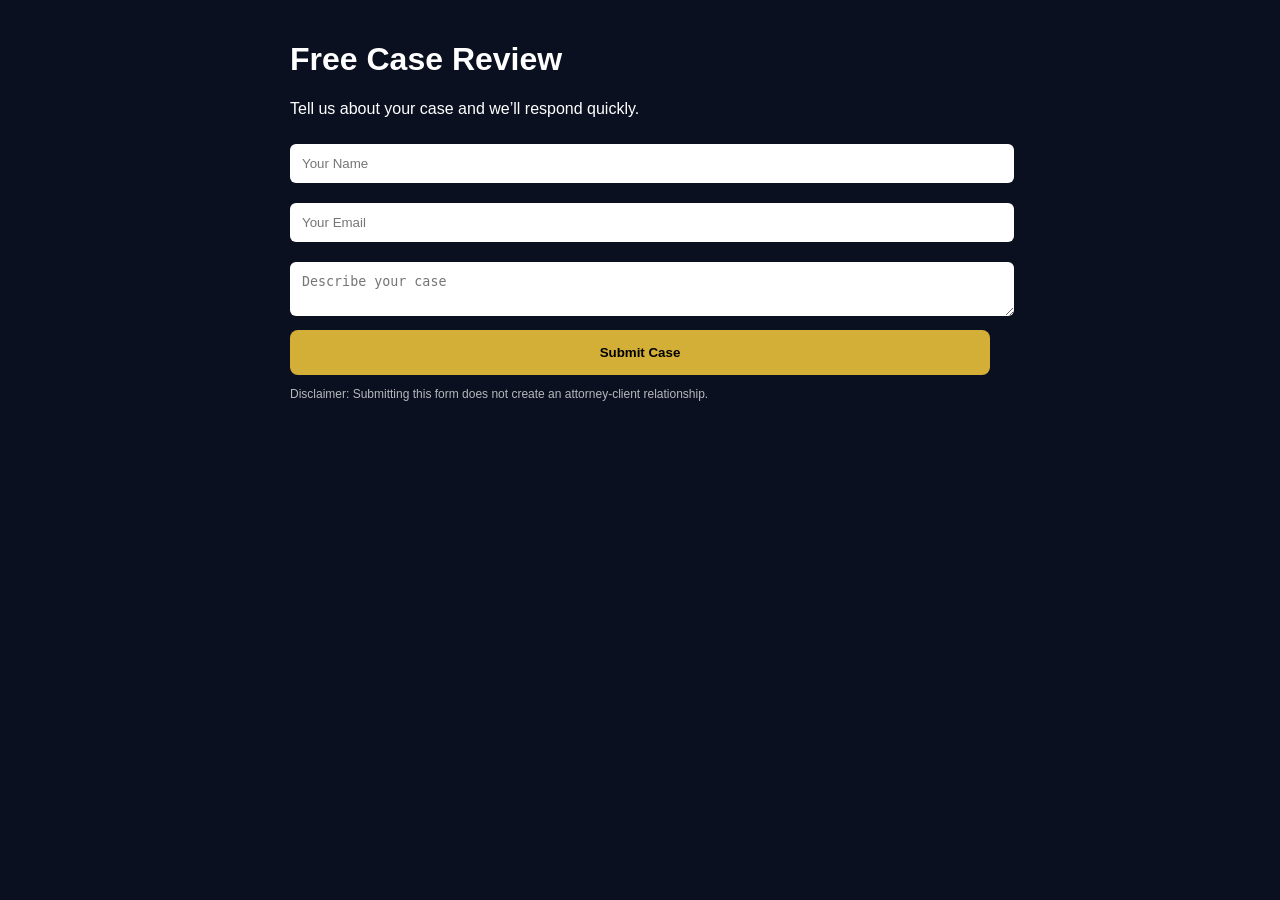
==== intake.html @ 9373e836 "Rename Intake.html to intake.html" ====
<!DOCTYPE html>
<html lang="en">
<head>
<meta charset="UTF-8">
<meta name="viewport" content="width=device-width, initial-scale=1.0">
<title>Free Case Review</title>
<style>
body{margin:0;font-family:Arial;background:#0b1020;color:#fff}
.container{max-width:700px;margin:auto;padding:20px}
input,textarea{width:100%;padding:12px;margin:10px 0;border-radius:6px;border:none}
button{padding:15px;background:#d4af37;border:none;border-radius:8px;font-weight:bold;width:100%}
</style>
</head>
<body>
<div class="container">
<h1>Free Case Review</h1>
<p>Tell us about your case and we’ll respond quickly.</p>

<form action="https://formspree.io/f/your-id" method="POST">
<input type="text" name="name" placeholder="Your Name" required>
<input type="email" name="email" placeholder="Your Email" required>
<textarea name="case" placeholder="Describe your case" required></textarea>
<button type="submit">Submit Case</button>
</form>

<p style="font-size:12px;opacity:.7">Disclaimer: Submitting this form does not create an attorney-client relationship.</p>
</div>
</body>
</html>
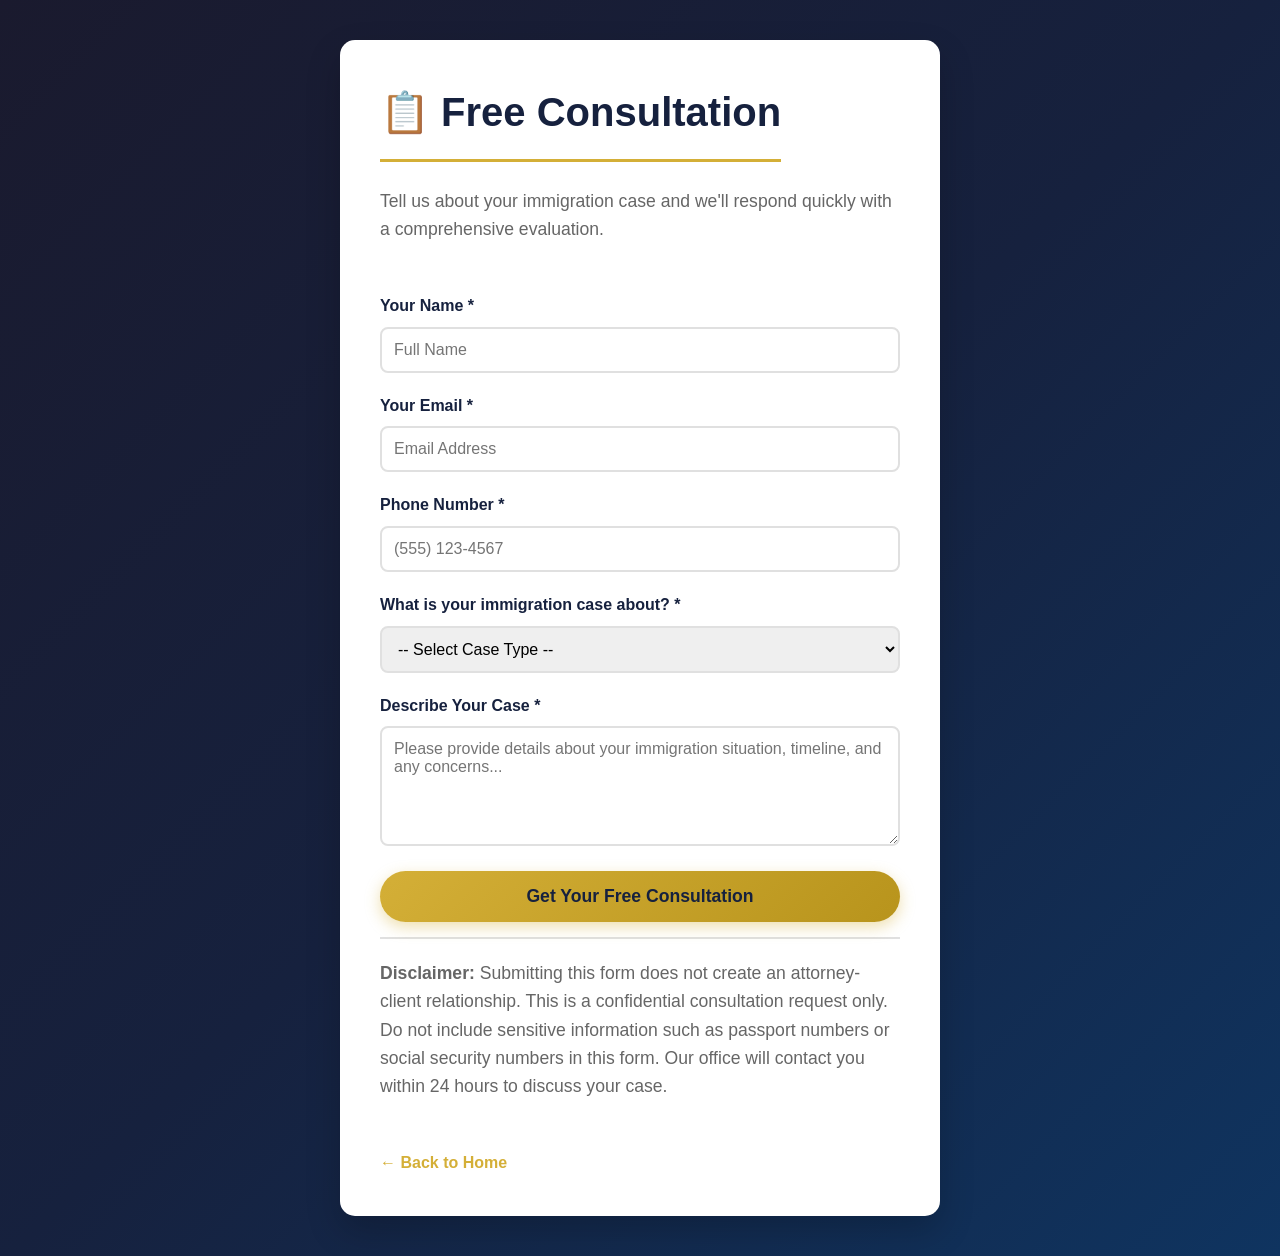
==== commit 1c61dd69: "Updated intake.html file with new content" ====
--- a/intake.html
+++ b/intake.html
@@ -1,30 +1,174 @@
-
 <!DOCTYPE html>
 <html lang="en">
 <head>
-<meta charset="UTF-8">
-<meta name="viewport" content="width=device-width, initial-scale=1.0">
-<title>Free Case Review</title>
-<style>
-body{margin:0;font-family:Arial;background:#0b1020;color:#fff}
-.container{max-width:700px;margin:auto;padding:20px}
-input,textarea{width:100%;padding:12px;margin:10px 0;border-radius:6px;border:none}
-button{padding:15px;background:#d4af37;border:none;border-radius:8px;font-weight:bold;width:100%}
-</style>
+    <meta charset="UTF-8">
+    <meta name="viewport" content="width=device-width, initial-scale=1.0">
+    <title>Free Immigration Consultation - Immigration Attorney</title>
+    <link rel="stylesheet" href="styles.css">
+    <style>
+        body {
+            background: linear-gradient(135deg, #1a1a2e 0%, #16213e 50%, #0f3460 100%);
+        }
+
+        .form-container {
+            max-width: 600px;
+            margin: 40px auto;
+            background: white;
+            padding: 40px;
+            border-radius: 15px;
+            box-shadow: 0 15px 35px rgba(0, 0, 0, 0.2);
+        }
+
+        .form-container h1 {
+            color: #16213e;
+            font-size: 2.5rem;
+            margin-bottom: 10px;
+            border-bottom: 3px solid #d4af37;
+            padding-bottom: 15px;
+            display: inline-block;
+        }
+
+        .form-container p {
+            color: #666;
+            font-size: 1.1rem;
+            margin: 15px 0 30px 0;
+        }
+
+        form {
+            display: flex;
+            flex-direction: column;
+        }
+
+        label {
+            display: block;
+            color: #16213e;
+            font-weight: 600;
+            margin-top: 20px;
+            margin-bottom: 8px;
+            font-size: 1rem;
+        }
+
+        input,
+        textarea,
+        select {
+            width: 100%;
+            padding: 12px;
+            border: 2px solid #e0e0e0;
+            border-radius: 8px;
+            font-family: 'Segoe UI', Tahoma, Geneva, Verdana, sans-serif;
+            font-size: 1rem;
+            transition: border-color 0.3s ease;
+            box-sizing: border-box;
+        }
+
+        input:focus,
+        textarea:focus,
+        select:focus {
+            outline: none;
+            border-color: #d4af37;
+            box-shadow: 0 0 5px rgba(212, 175, 55, 0.3);
+        }
+
+        textarea {
+            min-height: 120px;
+            resize: vertical;
+        }
+
+        button {
+            padding: 15px;
+            background: linear-gradient(135deg, #d4af37 0%, #b8941c 100%);
+            color: #16213e;
+            border: none;
+            border-radius: 50px;
+            font-weight: bold;
+            font-size: 1.1rem;
+            width: 100%;
+            margin-top: 25px;
+            cursor: pointer;
+            transition: all 0.3s ease;
+            box-shadow: 0 5px 15px rgba(212, 175, 55, 0.4);
+        }
+
+        button:hover {
+            transform: translateY(-3px);
+            box-shadow: 0 8px 25px rgba(212, 175, 55, 0.6);
+            background: linear-gradient(135deg, #e8c547 0%, #d4af37 100%);
+        }
+
+        .disclaimer {
+            font-size: 0.85rem;
+            color: #999;
+            margin-top: 25px;
+            padding-top: 20px;
+            border-top: 2px solid #e0e0e0;
+            line-height: 1.6;
+        }
+
+        .back-link {
+            display: inline-block;
+            margin-top: 20px;
+            color: #d4af37;
+            text-decoration: none;
+            font-weight: 600;
+            transition: all 0.3s ease;
+        }
+
+        .back-link:hover {
+            color: #16213e;
+        }
+
+        @media (max-width: 768px) {
+            .form-container {
+                margin: 20px;
+                padding: 25px;
+            }
+
+            .form-container h1 {
+                font-size: 2rem;
+            }
+        }
+    </style>
 </head>
 <body>
-<div class="container">
-<h1>Free Case Review</h1>
-<p>Tell us about your case and we’ll respond quickly.</p>
+    <div class="form-container">
+        <h1>📋 Free Consultation</h1>
+        <p>Tell us about your immigration case and we'll respond quickly with a comprehensive evaluation.</p>
 
-<form action="https://formspree.io/f/your-id" method="POST">
-<input type="text" name="name" placeholder="Your Name" required>
-<input type="email" name="email" placeholder="Your Email" required>
-<textarea name="case" placeholder="Describe your case" required></textarea>
-<button type="submit">Submit Case</button>
-</form>
+        <form action="https://formspree.io/f/meevoldo" method="POST">
+            <label for="name">Your Name *</label>
+            <input type="text" id="name" name="name" placeholder="Full Name" required>
 
-<p style="font-size:12px;opacity:.7">Disclaimer: Submitting this form does not create an attorney-client relationship.</p>
-</div>
+            <label for="email">Your Email *</label>
+            <input type="email" id="email" name="email" placeholder="Email Address" required>
+
+            <label for="phone">Phone Number *</label>
+            <input type="tel" id="phone" name="phone" placeholder="(555) 123-4567" required>
+
+            <label for="case-type">What is your immigration case about? *</label>
+            <select id="case-type" name="case-type" required>
+                <option value="">-- Select Case Type --</option>
+                <option value="green-card">Green Card Application</option>
+                <option value="spousal-sponsorship">Spousal Sponsorship (K-1 Visa)</option>
+                <option value="expedited-processing">Expedited Processing</option>
+                <option value="deportation-defense">Deportation Defense</option>
+                <option value="daca">DACA Application</option>
+                <option value="tps">Temporary Protected Status (TPS)</option>
+                <option value="naturalization">Naturalization/Citizenship</option>
+                <option value="family-reunification">Family Reunification</option>
+                <option value="other">Other</option>
+            </select>
+
+            <label for="case">Describe Your Case *</label>
+            <textarea id="case" name="case" placeholder="Please provide details about your immigration situation, timeline, and any concerns..." required></textarea>
+
+            <button type="submit">Get Your Free Consultation</button>
+        </form>
+
+        <p class="disclaimer">
+            <strong>Disclaimer:</strong> Submitting this form does not create an attorney-client relationship. This is a confidential consultation request only. Do not include sensitive information such as passport numbers or social security numbers in this form. Our office will contact you within 24 hours to discuss your case.
+        </p>
+
+        <a href="index.html" class="back-link">← Back to Home</a>
+    </div>
 </body>
-</html>
+</html>
--- a/styles.css
+++ b/styles.css
@@ -0,0 +1,236 @@
+* {
+    margin: 0;
+    padding: 0;
+    box-sizing: border-box;
+}
+
+body {
+    font-family: 'Segoe UI', Tahoma, Geneva, Verdana, sans-serif;
+    line-height: 1.6;
+    color: #333;
+    background: linear-gradient(135deg, #1a1a2e 0%, #16213e 50%, #0f3460 100%);
+    background-attachment: fixed;
+    min-height: 100vh;
+}
+
+/* Header with Hero Section */
+header {
+    background: linear-gradient(135deg, rgba(212, 175, 55, 0.95) 0%, rgba(25, 45, 85, 0.95) 100%),
+                url('data:image/svg+xml,<svg xmlns="http://www.w3.org/2000/svg" viewBox="0 0 1200 600"><defs><pattern id="grid" width="40" height="40" patternUnits="userSpaceOnUse"><path d="M 40 0 L 0 0 0 40" fill="none" stroke="rgba(255,255,255,0.1)" stroke-width="1"/></pattern></defs><rect width="1200" height="600" fill="url(%23grid)"/></svg>');
+    background-size: cover;
+    background-position: center;
+    color: white;
+    padding: 80px 40px;
+    text-align: center;
+    box-shadow: 0 10px 30px rgba(0, 0, 0, 0.5);
+    position: relative;
+    overflow: hidden;
+}
+
+header::before {
+    content: '';
+    position: absolute;
+    top: 0;
+    left: 0;
+    right: 0;
+    bottom: 0;
+    background: url('data:image/svg+xml,<svg xmlns="http://www.w3.org/2000/svg" viewBox="0 0 100 100"><circle cx="20" cy="20" r="15" fill="rgba(255,255,255,0.05)"/><circle cx="80" cy="80" r="25" fill="rgba(255,255,255,0.03)"/><path d="M10,50 Q50,20 90,50" stroke="rgba(255,255,255,0.05)" stroke-width="2" fill="none"/></svg>');
+    pointer-events: none;
+}
+
+header h1 {
+    font-size: 3.5rem;
+    margin-bottom: 10px;
+    text-shadow: 2px 2px 4px rgba(0, 0, 0, 0.3);
+    letter-spacing: 1px;
+    position: relative;
+    z-index: 1;
+}
+
+header p {
+    font-size: 1.4rem;
+    opacity: 0.95;
+    position: relative;
+    z-index: 1;
+    font-weight: 300;
+}
+
+/* Main Container */
+.container {
+    max-width: 1000px;
+    margin: 0 auto;
+    padding: 40px;
+}
+
+/* Sections */
+section {
+    background: white;
+    border-radius: 15px;
+    padding: 40px;
+    margin: 30px 0;
+    box-shadow: 0 15px 35px rgba(0, 0, 0, 0.2);
+    border-left: 5px solid #d4af37;
+    transition: transform 0.3s ease, box-shadow 0.3s ease;
+}
+
+section:hover {
+    transform: translateY(-5px);
+    box-shadow: 0 20px 45px rgba(0, 0, 0, 0.3);
+}
+
+section h2 {
+    color: #16213e;
+    font-size: 2.2rem;
+    margin-bottom: 20px;
+    padding-bottom: 15px;
+    border-bottom: 3px solid #d4af37;
+    display: inline-block;
+}
+
+section p {
+    color: #555;
+    font-size: 1.1rem;
+    margin-bottom: 15px;
+    line-height: 1.8;
+}
+
+/* About Section with Icon */
+#about {
+    border-left-color: #d4af37;
+}
+
+#about::before {
+    content: '⚖️';
+    display: block;
+    font-size: 3rem;
+    margin-bottom: 20px;
+}
+
+/* Why Choose Us Section */
+#why-choose-us {
+    border-left-color: #16213e;
+}
+
+#why-choose-us::before {
+    content: '★';
+    display: block;
+    font-size: 3rem;
+    color: #d4af37;
+    margin-bottom: 20px;
+}
+
+/* Track Record Section */
+#track-record {
+    border-left-color: #0f3460;
+}
+
+#track-record::before {
+    content: '🏆';
+    display: block;
+    font-size: 3rem;
+    margin-bottom: 20px;
+}
+
+/* Services Section */
+#services {
+    border-left-color: #d4af37;
+}
+
+#services::before {
+    content: '📋';
+    display: block;
+    font-size: 3rem;
+    margin-bottom: 20px;
+}
+
+/* Stats/Highlights Box */
+.stats {
+    display: grid;
+    grid-template-columns: repeat(auto-fit, minmax(200px, 1fr));
+    gap: 20px;
+    margin: 30px 0;
+}
+
+.stat-box {
+    background: linear-gradient(135deg, #d4af37 0%, #b8941c 100%);
+    color: white;
+    padding: 25px;
+    border-radius: 10px;
+    text-align: center;
+    box-shadow: 0 10px 20px rgba(212, 175, 55, 0.3);
+}
+
+.stat-box h3 {
+    font-size: 2.5rem;
+    margin-bottom: 10px;
+}
+
+.stat-box p {
+    color: rgba(255, 255, 255, 0.95);
+    margin: 0;
+}
+
+/* Buttons */
+.btn {
+    display: inline-block;
+    padding: 15px 40px;
+    background: linear-gradient(135deg, #d4af37 0%, #b8941c 100%);
+    color: #16213e;
+    text-decoration: none;
+    border-radius: 50px;
+    font-weight: bold;
+    font-size: 1.1rem;
+    transition: all 0.3s ease;
+    border: none;
+    cursor: pointer;
+    box-shadow: 0 5px 15px rgba(212, 175, 55, 0.4);
+    margin-top: 20px;
+}
+
+.btn:hover {
+    transform: translateY(-3px);
+    box-shadow: 0 8px 25px rgba(212, 175, 55, 0.6);
+    background: linear-gradient(135deg, #e8c547 0%, #d4af37 100%);
+}
+
+/* Footer */
+footer {
+    background: #16213e;
+    color: #d4af37;
+    text-align: center;
+    padding: 30px;
+    margin-top: 50px;
+    border-top: 3px solid #d4af37;
+}
+
+footer p {
+    margin: 0;
+    font-size: 0.95rem;
+}
+
+/* Responsive Design */
+@media (max-width: 768px) {
+    header h1 {
+        font-size: 2.2rem;
+    }
+
+    header p {
+        font-size: 1.1rem;
+    }
+
+    section {
+        padding: 25px;
+    }
+
+    section h2 {
+        font-size: 1.7rem;
+    }
+
+    .container {
+        padding: 20px;
+    }
+
+    .stats {
+        grid-template-columns: 1fr;
+    }
+}
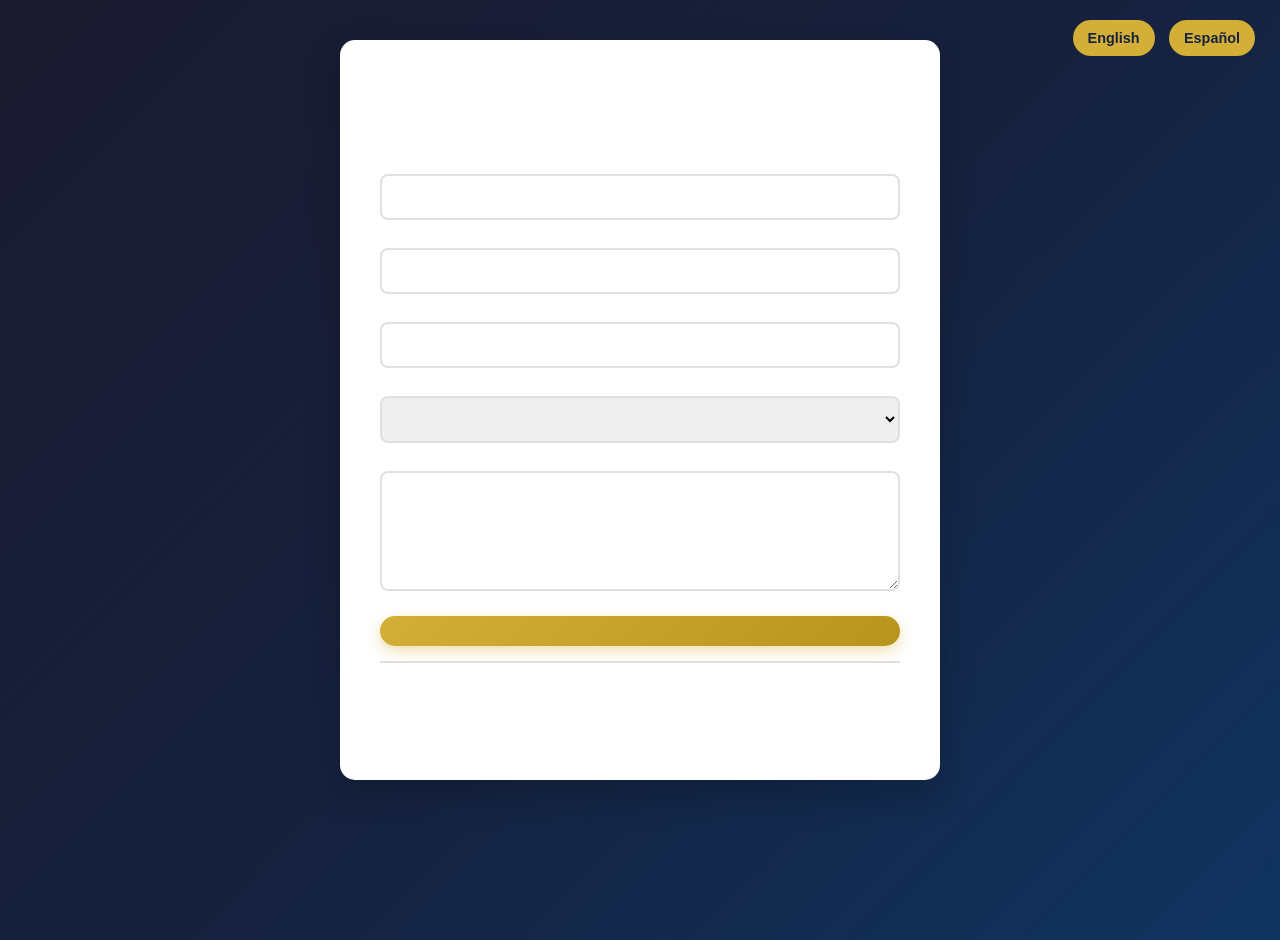
==== commit 1c60e4da: "Implement language toggle for English and Spanish Added language toggle feature with English and Spa" ====
--- a/intake.html
+++ b/intake.html
@@ -8,6 +8,35 @@
     <style>
         body {
             background: linear-gradient(135deg, #1a1a2e 0%, #16213e 50%, #0f3460 100%);
+        }
+
+        .language-toggle {
+            position: fixed;
+            top: 20px;
+            right: 20px;
+            z-index: 1000;
+        }
+
+        .language-toggle button {
+            padding: 10px 15px;
+            margin: 0 5px;
+            background: #d4af37;
+            color: #16213e;
+            border: none;
+            border-radius: 25px;
+            font-weight: bold;
+            cursor: pointer;
+            transition: all 0.3s ease;
+            font-size: 0.9rem;
+        }
+
+        .language-toggle button.active {
+            background: #e8c547;
+            transform: scale(1.05);
+        }
+
+        .language-toggle button:hover {
+            box-shadow: 0 5px 15px rgba(212, 175, 55, 0.4);
         }
 
         .form-container {
@@ -74,7 +103,7 @@
             resize: vertical;
         }
 
-        button {
+        button[type="submit"] {
             padding: 15px;
             background: linear-gradient(135deg, #d4af37 0%, #b8941c 100%);
             color: #16213e;
@@ -89,7 +118,7 @@
             box-shadow: 0 5px 15px rgba(212, 175, 55, 0.4);
         }
 
-        button:hover {
+        button[type="submit"]:hover {
             transform: translateY(-3px);
             box-shadow: 0 8px 25px rgba(212, 175, 55, 0.6);
             background: linear-gradient(135deg, #e8c547 0%, #d4af37 100%);
@@ -126,49 +155,125 @@
             .form-container h1 {
                 font-size: 2rem;
             }
+
+            .language-toggle {
+                top: 10px;
+                right: 10px;
+            }
+
+            .language-toggle button {
+                padding: 8px 12px;
+                font-size: 0.8rem;
+            }
         }
     </style>
 </head>
 <body>
+    <div class="language-toggle">
+        <button class="active" onclick="setLanguage('en')">English</button>
+        <button onclick="setLanguage('es')">Español</button>
+    </div>
+
     <div class="form-container">
-        <h1>📋 Free Consultation</h1>
-        <p>Tell us about your immigration case and we'll respond quickly with a comprehensive evaluation.</p>
+        <h1><span data-en="📋 Free Consultation" data-es="📋 Consulta Gratuita"></span></h1>
+        <p><span data-en="Tell us about your immigration case and we'll respond quickly with a comprehensive evaluation." data-es="Cuéntanos sobre tu caso de inmigración y te responderemos rápidamente con una evaluación integral."></span></p>
 
         <form action="https://formspree.io/f/meevoldo" method="POST">
-            <label for="name">Your Name *</label>
-            <input type="text" id="name" name="name" placeholder="Full Name" required>
-
-            <label for="email">Your Email *</label>
-            <input type="email" id="email" name="email" placeholder="Email Address" required>
-
-            <label for="phone">Phone Number *</label>
-            <input type="tel" id="phone" name="phone" placeholder="(555) 123-4567" required>
-
-            <label for="case-type">What is your immigration case about? *</label>
+            <label for="name"><span data-en="Your Name *" data-es="Tu Nombre *"></span></label>
+            <input type="text" id="name" name="name" placeholder="" required data-en-placeholder="Full Name" data-es-placeholder="Nombre Completo">
+
+            <label for="email"><span data-en="Your Email *" data-es="Tu Correo Electrónico *"></span></label>
+            <input type="email" id="email" name="email" placeholder="" required data-en-placeholder="Email Address" data-es-placeholder="Dirección de Correo Electrónico">
+
+            <label for="phone"><span data-en="Phone Number *" data-es="Número de Teléfono *"></span></label>
+            <input type="tel" id="phone" name="phone" placeholder="" required data-en-placeholder="(555) 123-4567" data-es-placeholder="(555) 123-4567">
+
+            <label for="case-type"><span data-en="What is your immigration case about? *" data-es="¿Sobre qué trata tu caso de inmigración? *"></span></label>
             <select id="case-type" name="case-type" required>
-                <option value="">-- Select Case Type --</option>
-                <option value="green-card">Green Card Application</option>
-                <option value="spousal-sponsorship">Spousal Sponsorship (K-1 Visa)</option>
-                <option value="expedited-processing">Expedited Processing</option>
-                <option value="deportation-defense">Deportation Defense</option>
-                <option value="daca">DACA Application</option>
-                <option value="tps">Temporary Protected Status (TPS)</option>
-                <option value="naturalization">Naturalization/Citizenship</option>
-                <option value="family-reunification">Family Reunification</option>
-                <option value="other">Other</option>
+                <option value="" data-en="-- Select Case Type --" data-es="-- Selecciona Tipo de Caso --"></option>
+                <option value="green-card" data-en="Green Card Application" data-es="Solicitud de Tarjeta Verde"></option>
+                <option value="spousal-sponsorship" data-en="Spousal Sponsorship (K-1 Visa)" data-es="Patrocinio Conyugal (Visa K-1)"></option>
+                <option value="expedited-processing" data-en="Expedited Processing" data-es="Procesamiento Acelerado"></option>
+                <option value="deportation-defense" data-en="Deportation Defense" data-es="Defensa Contra Deportación"></option>
+                <option value="daca" data-en="DACA Application" data-es="Solicitud de DACA"></option>
+                <option value="tps" data-en="Temporary Protected Status (TPS)" data-es="Estado de Protección Temporal (TPS)"></option>
+                <option value="naturalization" data-en="Naturalization/Citizenship" data-es="Naturalización/Ciudadanía"></option>
+                <option value="family-reunification" data-en="Family Reunification" data-es="Reunificación Familiar"></option>
+                <option value="other" data-en="Other" data-es="Otro"></option>
             </select>
 
-            <label for="case">Describe Your Case *</label>
-            <textarea id="case" name="case" placeholder="Please provide details about your immigration situation, timeline, and any concerns..." required></textarea>
-
-            <button type="submit">Get Your Free Consultation</button>
+            <label for="case"><span data-en="Describe Your Case *" data-es="Describe Tu Caso *"></span></label>
+            <textarea id="case" name="case" placeholder="" required data-en-placeholder="Please provide details about your immigration situation, timeline, and any concerns..." data-es-placeholder="Por favor, proporciona detalles sobre tu situación de inmigración, cronología y cualquier preocupación..."></textarea>
+
+            <button type="submit"><span data-en="Get Your Free Consultation" data-es="Obtén Tu Consulta Gratuita"></span></button>
         </form>
 
         <p class="disclaimer">
-            <strong>Disclaimer:</strong> Submitting this form does not create an attorney-client relationship. This is a confidential consultation request only. Do not include sensitive information such as passport numbers or social security numbers in this form. Our office will contact you within 24 hours to discuss your case.
+            <strong><span data-en="Disclaimer:" data-es="Descargo de Responsabilidad:"></span></strong> <span data-en="Submitting this form does not create an attorney-client relationship. This is a confidential consultation request only. Do not include sensitive information such as Social Security numbers, financial accounts, or passwords." data-es="Enviar este formulario no crea una relación abogado-cliente. Esta es solo una solicitud de consulta confidencial. No incluyas información sensible como números de Seguro Social, cuentas financieras o contraseñas."></span>
         </p>
 
-        <a href="index.html" class="back-link">← Back to Home</a>
+        <a href="index.html" class="back-link"><span data-en="← Back to Home" data-es="← Volver al Inicio"></span></a>
     </div>
+
+    <script>
+        const translations = {
+            en: {
+                title: "Free Consultation",
+                description: "Tell us about your immigration case and we'll respond quickly with a comprehensive evaluation.",
+                nameLabel: "Your Name *",
+                emailLabel: "Your Email *",
+                phoneLabel: "Phone Number *",
+                caseTypeLabel: "What is your immigration case about? *",
+                caseDescLabel: "Describe Your Case *",
+                submitBtn: "Get Your Free Consultation",
+                backLink: "← Back to Home",
+                disclaimer: "Disclaimer:",
+                disclaimerText: "Submitting this form does not create an attorney-client relationship. This is a confidential consultation request only. Do not include sensitive information such as Social Security numbers, financial accounts, or passwords."
+            },
+            es: {
+                title: "Consulta Gratuita",
+                description: "Cuéntanos sobre tu caso de inmigración y te responderemos rápidamente con una evaluación integral.",
+                nameLabel: "Tu Nombre *",
+                emailLabel: "Tu Correo Electrónico *",
+                phoneLabel: "Número de Teléfono *",
+                caseTypeLabel: "¿Sobre qué trata tu caso de inmigración? *",
+                caseDescLabel: "Describe Tu Caso *",
+                submitBtn: "Obtén Tu Consulta Gratuita",
+                backLink: "← Volver al Inicio",
+                disclaimer: "Descargo de Responsabilidad:",
+                disclaimerText: "Enviar este formulario no crea una relación abogado-cliente. Esta es solo una solicitud de consulta confidencial. No incluyas información sensible como números de Seguro Social, cuentas financieras o contraseñas."
+            }
+        };
+
+        function setLanguage(lang) {
+            // Update active button
+            document.querySelectorAll('.language-toggle button').forEach(btn => {
+                btn.classList.remove('active');
+            });
+            event.target.classList.add('active');
+
+            // Update all elements with data attributes
+            document.querySelectorAll('[data-en][data-es]').forEach(el => {
+                el.textContent = el.getAttribute(`data-${lang}`);
+            });
+
+            // Update placeholders
+            document.querySelectorAll(`[data-${lang}-placeholder]`).forEach(el => {
+                el.placeholder = el.getAttribute(`data-${lang}-placeholder`);
+            });
+
+            // Store language preference
+            localStorage.setItem('language', lang);
+        }
+
+        // Load saved language preference on page load
+        window.addEventListener('DOMContentLoaded', () => {
+            const savedLang = localStorage.getItem('language') || 'en';
+            document.querySelectorAll('.language-toggle button').forEach((btn, index) => {
+                btn.classList.toggle('active', (savedLang === 'en' && index === 0) || (savedLang === 'es' && index === 1));
+            });
+            setLanguage(savedLang);
+        });
+    </script>
 </body>
-</html>+</html>
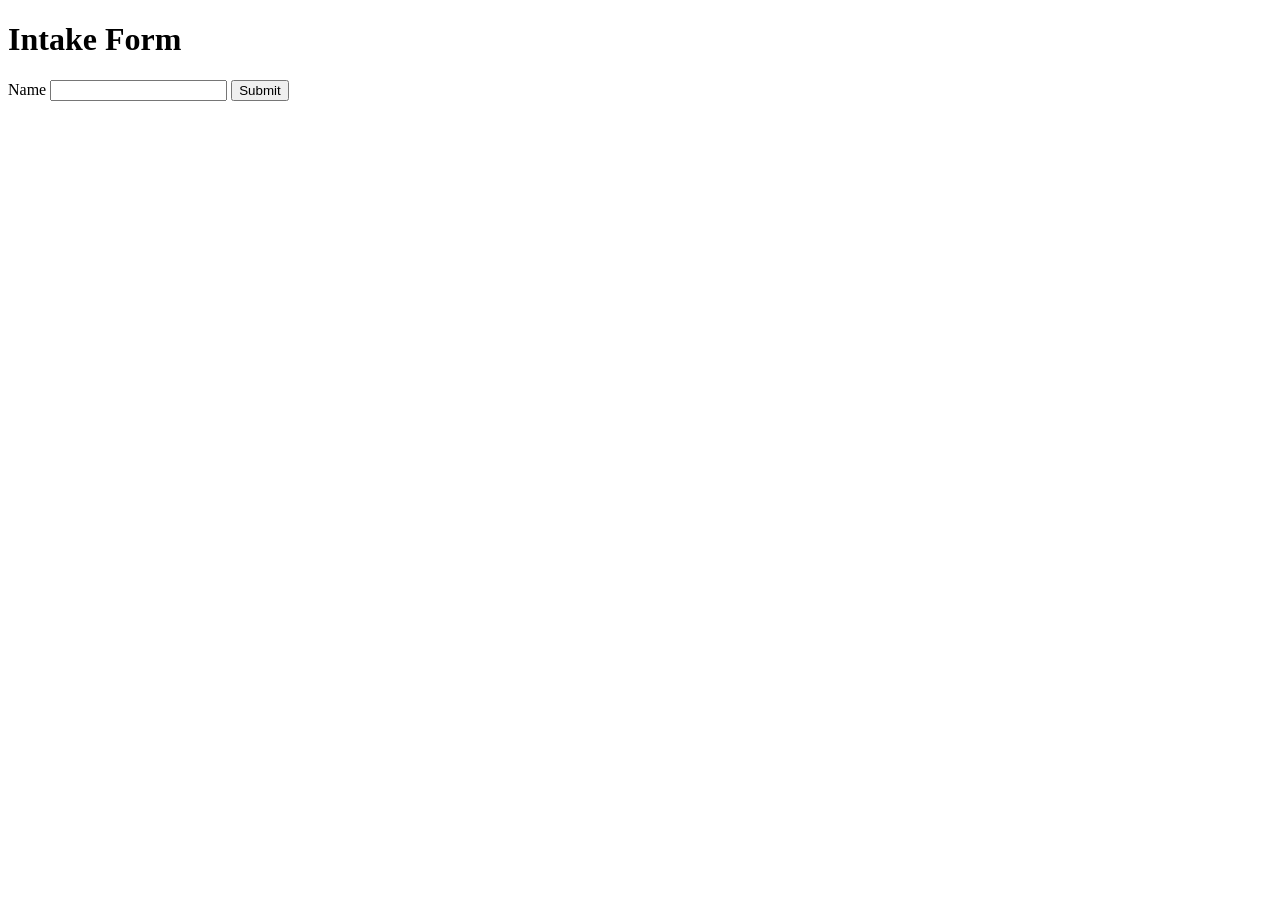
==== commit 5c9b35db: "Refactor intake form for improved language support" ====
--- a/intake.html
+++ b/intake.html
@@ -3,277 +3,33 @@
 <head>
     <meta charset="UTF-8">
     <meta name="viewport" content="width=device-width, initial-scale=1.0">
-    <title>Free Immigration Consultation - Immigration Attorney</title>
-    <link rel="stylesheet" href="styles.css">
-    <style>
-        body {
-            background: linear-gradient(135deg, #1a1a2e 0%, #16213e 50%, #0f3460 100%);
+    <title>Intake Form</title>
+    <script>
+        // Function to load preferred language from localStorage
+        function loadLanguage() {
+            const language = localStorage.getItem('preferredLanguage');
+            if (language === 'es') {
+                document.getElementById('formTitle').textContent = 'Formulario de Ingreso';
+                document.getElementById('nameLabel').textContent = 'Nombre';
+                document.getElementById('submitBtn').textContent = 'Enviar';
+                // Add more translations as needed
+            } else {
+                document.getElementById('formTitle').textContent = 'Intake Form';
+                document.getElementById('nameLabel').textContent = 'Name';
+                document.getElementById('submitBtn').textContent = 'Submit';
+                // Add more translations as needed
+            }
         }
 
-        .language-toggle {
-            position: fixed;
-            top: 20px;
-            right: 20px;
-            z-index: 1000;
-        }
-
-        .language-toggle button {
-            padding: 10px 15px;
-            margin: 0 5px;
-            background: #d4af37;
-            color: #16213e;
-            border: none;
-            border-radius: 25px;
-            font-weight: bold;
-            cursor: pointer;
-            transition: all 0.3s ease;
-            font-size: 0.9rem;
-        }
-
-        .language-toggle button.active {
-            background: #e8c547;
-            transform: scale(1.05);
-        }
-
-        .language-toggle button:hover {
-            box-shadow: 0 5px 15px rgba(212, 175, 55, 0.4);
-        }
-
-        .form-container {
-            max-width: 600px;
-            margin: 40px auto;
-            background: white;
-            padding: 40px;
-            border-radius: 15px;
-            box-shadow: 0 15px 35px rgba(0, 0, 0, 0.2);
-        }
-
-        .form-container h1 {
-            color: #16213e;
-            font-size: 2.5rem;
-            margin-bottom: 10px;
-            border-bottom: 3px solid #d4af37;
-            padding-bottom: 15px;
-            display: inline-block;
-        }
-
-        .form-container p {
-            color: #666;
-            font-size: 1.1rem;
-            margin: 15px 0 30px 0;
-        }
-
-        form {
-            display: flex;
-            flex-direction: column;
-        }
-
-        label {
-            display: block;
-            color: #16213e;
-            font-weight: 600;
-            margin-top: 20px;
-            margin-bottom: 8px;
-            font-size: 1rem;
-        }
-
-        input,
-        textarea,
-        select {
-            width: 100%;
-            padding: 12px;
-            border: 2px solid #e0e0e0;
-            border-radius: 8px;
-            font-family: 'Segoe UI', Tahoma, Geneva, Verdana, sans-serif;
-            font-size: 1rem;
-            transition: border-color 0.3s ease;
-            box-sizing: border-box;
-        }
-
-        input:focus,
-        textarea:focus,
-        select:focus {
-            outline: none;
-            border-color: #d4af37;
-            box-shadow: 0 0 5px rgba(212, 175, 55, 0.3);
-        }
-
-        textarea {
-            min-height: 120px;
-            resize: vertical;
-        }
-
-        button[type="submit"] {
-            padding: 15px;
-            background: linear-gradient(135deg, #d4af37 0%, #b8941c 100%);
-            color: #16213e;
-            border: none;
-            border-radius: 50px;
-            font-weight: bold;
-            font-size: 1.1rem;
-            width: 100%;
-            margin-top: 25px;
-            cursor: pointer;
-            transition: all 0.3s ease;
-            box-shadow: 0 5px 15px rgba(212, 175, 55, 0.4);
-        }
-
-        button[type="submit"]:hover {
-            transform: translateY(-3px);
-            box-shadow: 0 8px 25px rgba(212, 175, 55, 0.6);
-            background: linear-gradient(135deg, #e8c547 0%, #d4af37 100%);
-        }
-
-        .disclaimer {
-            font-size: 0.85rem;
-            color: #999;
-            margin-top: 25px;
-            padding-top: 20px;
-            border-top: 2px solid #e0e0e0;
-            line-height: 1.6;
-        }
-
-        .back-link {
-            display: inline-block;
-            margin-top: 20px;
-            color: #d4af37;
-            text-decoration: none;
-            font-weight: 600;
-            transition: all 0.3s ease;
-        }
-
-        .back-link:hover {
-            color: #16213e;
-        }
-
-        @media (max-width: 768px) {
-            .form-container {
-                margin: 20px;
-                padding: 25px;
-            }
-
-            .form-container h1 {
-                font-size: 2rem;
-            }
-
-            .language-toggle {
-                top: 10px;
-                right: 10px;
-            }
-
-            .language-toggle button {
-                padding: 8px 12px;
-                font-size: 0.8rem;
-            }
-        }
-    </style>
+        window.onload = loadLanguage;
+    </script>
 </head>
 <body>
-    <div class="language-toggle">
-        <button class="active" onclick="setLanguage('en')">English</button>
-        <button onclick="setLanguage('es')">Español</button>
-    </div>
-
-    <div class="form-container">
-        <h1><span data-en="📋 Free Consultation" data-es="📋 Consulta Gratuita"></span></h1>
-        <p><span data-en="Tell us about your immigration case and we'll respond quickly with a comprehensive evaluation." data-es="Cuéntanos sobre tu caso de inmigración y te responderemos rápidamente con una evaluación integral."></span></p>
-
-        <form action="https://formspree.io/f/meevoldo" method="POST">
-            <label for="name"><span data-en="Your Name *" data-es="Tu Nombre *"></span></label>
-            <input type="text" id="name" name="name" placeholder="" required data-en-placeholder="Full Name" data-es-placeholder="Nombre Completo">
-
-            <label for="email"><span data-en="Your Email *" data-es="Tu Correo Electrónico *"></span></label>
-            <input type="email" id="email" name="email" placeholder="" required data-en-placeholder="Email Address" data-es-placeholder="Dirección de Correo Electrónico">
-
-            <label for="phone"><span data-en="Phone Number *" data-es="Número de Teléfono *"></span></label>
-            <input type="tel" id="phone" name="phone" placeholder="" required data-en-placeholder="(555) 123-4567" data-es-placeholder="(555) 123-4567">
-
-            <label for="case-type"><span data-en="What is your immigration case about? *" data-es="¿Sobre qué trata tu caso de inmigración? *"></span></label>
-            <select id="case-type" name="case-type" required>
-                <option value="" data-en="-- Select Case Type --" data-es="-- Selecciona Tipo de Caso --"></option>
-                <option value="green-card" data-en="Green Card Application" data-es="Solicitud de Tarjeta Verde"></option>
-                <option value="spousal-sponsorship" data-en="Spousal Sponsorship (K-1 Visa)" data-es="Patrocinio Conyugal (Visa K-1)"></option>
-                <option value="expedited-processing" data-en="Expedited Processing" data-es="Procesamiento Acelerado"></option>
-                <option value="deportation-defense" data-en="Deportation Defense" data-es="Defensa Contra Deportación"></option>
-                <option value="daca" data-en="DACA Application" data-es="Solicitud de DACA"></option>
-                <option value="tps" data-en="Temporary Protected Status (TPS)" data-es="Estado de Protección Temporal (TPS)"></option>
-                <option value="naturalization" data-en="Naturalization/Citizenship" data-es="Naturalización/Ciudadanía"></option>
-                <option value="family-reunification" data-en="Family Reunification" data-es="Reunificación Familiar"></option>
-                <option value="other" data-en="Other" data-es="Otro"></option>
-            </select>
-
-            <label for="case"><span data-en="Describe Your Case *" data-es="Describe Tu Caso *"></span></label>
-            <textarea id="case" name="case" placeholder="" required data-en-placeholder="Please provide details about your immigration situation, timeline, and any concerns..." data-es-placeholder="Por favor, proporciona detalles sobre tu situación de inmigración, cronología y cualquier preocupación..."></textarea>
-
-            <button type="submit"><span data-en="Get Your Free Consultation" data-es="Obtén Tu Consulta Gratuita"></span></button>
-        </form>
-
-        <p class="disclaimer">
-            <strong><span data-en="Disclaimer:" data-es="Descargo de Responsabilidad:"></span></strong> <span data-en="Submitting this form does not create an attorney-client relationship. This is a confidential consultation request only. Do not include sensitive information such as Social Security numbers, financial accounts, or passwords." data-es="Enviar este formulario no crea una relación abogado-cliente. Esta es solo una solicitud de consulta confidencial. No incluyas información sensible como números de Seguro Social, cuentas financieras o contraseñas."></span>
-        </p>
-
-        <a href="index.html" class="back-link"><span data-en="← Back to Home" data-es="← Volver al Inicio"></span></a>
-    </div>
-
-    <script>
-        const translations = {
-            en: {
-                title: "Free Consultation",
-                description: "Tell us about your immigration case and we'll respond quickly with a comprehensive evaluation.",
-                nameLabel: "Your Name *",
-                emailLabel: "Your Email *",
-                phoneLabel: "Phone Number *",
-                caseTypeLabel: "What is your immigration case about? *",
-                caseDescLabel: "Describe Your Case *",
-                submitBtn: "Get Your Free Consultation",
-                backLink: "← Back to Home",
-                disclaimer: "Disclaimer:",
-                disclaimerText: "Submitting this form does not create an attorney-client relationship. This is a confidential consultation request only. Do not include sensitive information such as Social Security numbers, financial accounts, or passwords."
-            },
-            es: {
-                title: "Consulta Gratuita",
-                description: "Cuéntanos sobre tu caso de inmigración y te responderemos rápidamente con una evaluación integral.",
-                nameLabel: "Tu Nombre *",
-                emailLabel: "Tu Correo Electrónico *",
-                phoneLabel: "Número de Teléfono *",
-                caseTypeLabel: "¿Sobre qué trata tu caso de inmigración? *",
-                caseDescLabel: "Describe Tu Caso *",
-                submitBtn: "Obtén Tu Consulta Gratuita",
-                backLink: "← Volver al Inicio",
-                disclaimer: "Descargo de Responsabilidad:",
-                disclaimerText: "Enviar este formulario no crea una relación abogado-cliente. Esta es solo una solicitud de consulta confidencial. No incluyas información sensible como números de Seguro Social, cuentas financieras o contraseñas."
-            }
-        };
-
-        function setLanguage(lang) {
-            // Update active button
-            document.querySelectorAll('.language-toggle button').forEach(btn => {
-                btn.classList.remove('active');
-            });
-            event.target.classList.add('active');
-
-            // Update all elements with data attributes
-            document.querySelectorAll('[data-en][data-es]').forEach(el => {
-                el.textContent = el.getAttribute(`data-${lang}`);
-            });
-
-            // Update placeholders
-            document.querySelectorAll(`[data-${lang}-placeholder]`).forEach(el => {
-                el.placeholder = el.getAttribute(`data-${lang}-placeholder`);
-            });
-
-            // Store language preference
-            localStorage.setItem('language', lang);
-        }
-
-        // Load saved language preference on page load
-        window.addEventListener('DOMContentLoaded', () => {
-            const savedLang = localStorage.getItem('language') || 'en';
-            document.querySelectorAll('.language-toggle button').forEach((btn, index) => {
-                btn.classList.toggle('active', (savedLang === 'en' && index === 0) || (savedLang === 'es' && index === 1));
-            });
-            setLanguage(savedLang);
-        });
-    </script>
+    <h1 id="formTitle"></h1>
+    <form>
+        <label id="nameLabel" for="name"></label>
+        <input type="text" id="name" name="name" required>
+        <button type="submit" id="submitBtn"></button>
+    </form>
 </body>
 </html>
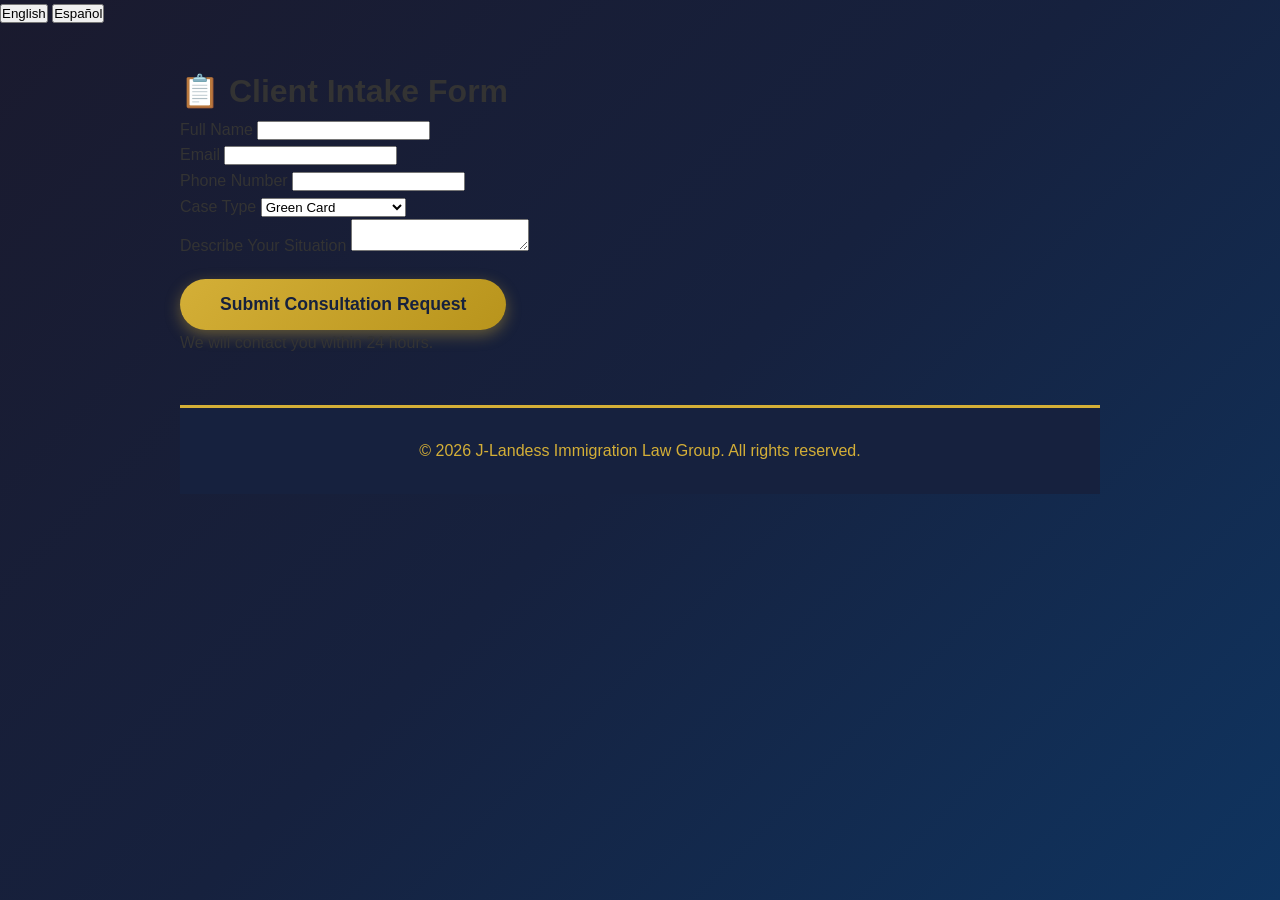
==== commit 93258eda: "Update intake form title and language support" ====
--- a/intake.html
+++ b/intake.html
@@ -3,33 +3,109 @@
 <head>
     <meta charset="UTF-8">
     <meta name="viewport" content="width=device-width, initial-scale=1.0">
-    <title>Intake Form</title>
+    <title>Client Intake - J-Landess Immigration Law</title>
+
+    <!-- SAME CSS AS MAIN PAGE -->
+    <link rel="stylesheet" href="styles.css">
+
     <script>
-        // Function to load preferred language from localStorage
+        const translations = {
+            en: {
+                formTitle: "📋 Client Intake Form",
+                name: "Full Name",
+                email: "Email",
+                phone: "Phone Number",
+                caseType: "Case Type",
+                details: "Describe Your Situation",
+                submit: "Submit Consultation Request"
+            },
+            es: {
+                formTitle: "📋 Formulario de Cliente",
+                name: "Nombre Completo",
+                email: "Correo Electrónico",
+                phone: "Número de Teléfono",
+                caseType: "Tipo de Caso",
+                details: "Describe Tu Situación",
+                submit: "Enviar Solicitud"
+            }
+        };
+
         function loadLanguage() {
-            const language = localStorage.getItem('preferredLanguage');
-            if (language === 'es') {
-                document.getElementById('formTitle').textContent = 'Formulario de Ingreso';
-                document.getElementById('nameLabel').textContent = 'Nombre';
-                document.getElementById('submitBtn').textContent = 'Enviar';
-                // Add more translations as needed
-            } else {
-                document.getElementById('formTitle').textContent = 'Intake Form';
-                document.getElementById('nameLabel').textContent = 'Name';
-                document.getElementById('submitBtn').textContent = 'Submit';
-                // Add more translations as needed
-            }
+            const lang = localStorage.getItem('preferredLanguage') || 'en';
+            const t = translations[lang];
+
+            document.getElementById('formTitle').textContent = t.formTitle;
+            document.getElementById('nameLabel').textContent = t.name;
+            document.getElementById('emailLabel').textContent = t.email;
+            document.getElementById('phoneLabel').textContent = t.phone;
+            document.getElementById('caseTypeLabel').textContent = t.caseType;
+            document.getElementById('detailsLabel').textContent = t.details;
+            document.getElementById('submitBtn').textContent = t.submit;
         }
 
-        window.onload = loadLanguage;
+        window.addEventListener('DOMContentLoaded', loadLanguage);
     </script>
 </head>
 <body>
-    <h1 id="formTitle"></h1>
-    <form>
-        <label id="nameLabel" for="name"></label>
-        <input type="text" id="name" name="name" required>
-        <button type="submit" id="submitBtn"></button>
-    </form>
+
+    <!-- SAME LANGUAGE SELECTOR -->
+    <div id="lang-selector">
+        <button onclick="localStorage.setItem('preferredLanguage','en'); location.reload()">English</button>
+        <button onclick="localStorage.setItem('preferredLanguage','es'); location.reload()">Español</button>
+    </div>
+
+    <div class="container">
+
+        <h1 id="formTitle"></h1>
+
+        <div class="card">
+            <form>
+
+                <div class="form-group">
+                    <label id="nameLabel" for="name"></label>
+                    <input type="text" id="name" required>
+                </div>
+
+                <div class="form-group">
+                    <label id="emailLabel" for="email"></label>
+                    <input type="email" id="email" required>
+                </div>
+
+                <div class="form-group">
+                    <label id="phoneLabel" for="phone"></label>
+                    <input type="tel" id="phone">
+                </div>
+
+                <div class="form-group">
+                    <label id="caseTypeLabel" for="caseType"></label>
+                    <select id="caseType">
+                        <option>Green Card</option>
+                        <option>Spousal Visa</option>
+                        <option>Deportation Defense</option>
+                        <option>DACA</option>
+                        <option>Other</option>
+                    </select>
+                </div>
+
+                <div class="form-group">
+                    <label id="detailsLabel" for="details"></label>
+                    <textarea id="details"></textarea>
+                </div>
+
+                <button type="submit" class="btn" id="submitBtn"></button>
+
+                <p class="form-note">
+                    We will contact you within 24 hours.
+                </p>
+
+            </form>
+        </div>
+
+        <footer>
+            © 2026 J-Landess Immigration Law Group. All rights reserved.
+        </footer>
+
+    </div>
+
 </body>
 </html>
--- a/styles.css
+++ b/styles.css
@@ -0,0 +1,236 @@
+* {
+    margin: 0;
+    padding: 0;
+    box-sizing: border-box;
+}
+
+body {
+    font-family: 'Segoe UI', Tahoma, Geneva, Verdana, sans-serif;
+    line-height: 1.6;
+    color: #333;
+    background: linear-gradient(135deg, #1a1a2e 0%, #16213e 50%, #0f3460 100%);
+    background-attachment: fixed;
+    min-height: 100vh;
+}
+
+/* Header with Hero Section */
+header {
+    background: linear-gradient(135deg, rgba(212, 175, 55, 0.95) 0%, rgba(25, 45, 85, 0.95) 100%),
+                url('data:image/svg+xml,<svg xmlns="http://www.w3.org/2000/svg" viewBox="0 0 1200 600"><defs><pattern id="grid" width="40" height="40" patternUnits="userSpaceOnUse"><path d="M 40 0 L 0 0 0 40" fill="none" stroke="rgba(255,255,255,0.1)" stroke-width="1"/></pattern></defs><rect width="1200" height="600" fill="url(%23grid)"/></svg>');
+    background-size: cover;
+    background-position: center;
+    color: white;
+    padding: 80px 40px;
+    text-align: center;
+    box-shadow: 0 10px 30px rgba(0, 0, 0, 0.5);
+    position: relative;
+    overflow: hidden;
+}
+
+header::before {
+    content: '';
+    position: absolute;
+    top: 0;
+    left: 0;
+    right: 0;
+    bottom: 0;
+    background: url('data:image/svg+xml,<svg xmlns="http://www.w3.org/2000/svg" viewBox="0 0 100 100"><circle cx="20" cy="20" r="15" fill="rgba(255,255,255,0.05)"/><circle cx="80" cy="80" r="25" fill="rgba(255,255,255,0.03)"/><path d="M10,50 Q50,20 90,50" stroke="rgba(255,255,255,0.05)" stroke-width="2" fill="none"/></svg>');
+    pointer-events: none;
+}
+
+header h1 {
+    font-size: 3.5rem;
+    margin-bottom: 10px;
+    text-shadow: 2px 2px 4px rgba(0, 0, 0, 0.3);
+    letter-spacing: 1px;
+    position: relative;
+    z-index: 1;
+}
+
+header p {
+    font-size: 1.4rem;
+    opacity: 0.95;
+    position: relative;
+    z-index: 1;
+    font-weight: 300;
+}
+
+/* Main Container */
+.container {
+    max-width: 1000px;
+    margin: 0 auto;
+    padding: 40px;
+}
+
+/* Sections */
+section {
+    background: white;
+    border-radius: 15px;
+    padding: 40px;
+    margin: 30px 0;
+    box-shadow: 0 15px 35px rgba(0, 0, 0, 0.2);
+    border-left: 5px solid #d4af37;
+    transition: transform 0.3s ease, box-shadow 0.3s ease;
+}
+
+section:hover {
+    transform: translateY(-5px);
+    box-shadow: 0 20px 45px rgba(0, 0, 0, 0.3);
+}
+
+section h2 {
+    color: #16213e;
+    font-size: 2.2rem;
+    margin-bottom: 20px;
+    padding-bottom: 15px;
+    border-bottom: 3px solid #d4af37;
+    display: inline-block;
+}
+
+section p {
+    color: #555;
+    font-size: 1.1rem;
+    margin-bottom: 15px;
+    line-height: 1.8;
+}
+
+/* About Section with Icon */
+#about {
+    border-left-color: #d4af37;
+}
+
+#about::before {
+    content: '⚖️';
+    display: block;
+    font-size: 3rem;
+    margin-bottom: 20px;
+}
+
+/* Why Choose Us Section */
+#why-choose-us {
+    border-left-color: #16213e;
+}
+
+#why-choose-us::before {
+    content: '★';
+    display: block;
+    font-size: 3rem;
+    color: #d4af37;
+    margin-bottom: 20px;
+}
+
+/* Track Record Section */
+#track-record {
+    border-left-color: #0f3460;
+}
+
+#track-record::before {
+    content: '🏆';
+    display: block;
+    font-size: 3rem;
+    margin-bottom: 20px;
+}
+
+/* Services Section */
+#services {
+    border-left-color: #d4af37;
+}
+
+#services::before {
+    content: '📋';
+    display: block;
+    font-size: 3rem;
+    margin-bottom: 20px;
+}
+
+/* Stats/Highlights Box */
+.stats {
+    display: grid;
+    grid-template-columns: repeat(auto-fit, minmax(200px, 1fr));
+    gap: 20px;
+    margin: 30px 0;
+}
+
+.stat-box {
+    background: linear-gradient(135deg, #d4af37 0%, #b8941c 100%);
+    color: white;
+    padding: 25px;
+    border-radius: 10px;
+    text-align: center;
+    box-shadow: 0 10px 20px rgba(212, 175, 55, 0.3);
+}
+
+.stat-box h3 {
+    font-size: 2.5rem;
+    margin-bottom: 10px;
+}
+
+.stat-box p {
+    color: rgba(255, 255, 255, 0.95);
+    margin: 0;
+}
+
+/* Buttons */
+.btn {
+    display: inline-block;
+    padding: 15px 40px;
+    background: linear-gradient(135deg, #d4af37 0%, #b8941c 100%);
+    color: #16213e;
+    text-decoration: none;
+    border-radius: 50px;
+    font-weight: bold;
+    font-size: 1.1rem;
+    transition: all 0.3s ease;
+    border: none;
+    cursor: pointer;
+    box-shadow: 0 5px 15px rgba(212, 175, 55, 0.4);
+    margin-top: 20px;
+}
+
+.btn:hover {
+    transform: translateY(-3px);
+    box-shadow: 0 8px 25px rgba(212, 175, 55, 0.6);
+    background: linear-gradient(135deg, #e8c547 0%, #d4af37 100%);
+}
+
+/* Footer */
+footer {
+    background: #16213e;
+    color: #d4af37;
+    text-align: center;
+    padding: 30px;
+    margin-top: 50px;
+    border-top: 3px solid #d4af37;
+}
+
+footer p {
+    margin: 0;
+    font-size: 0.95rem;
+}
+
+/* Responsive Design */
+@media (max-width: 768px) {
+    header h1 {
+        font-size: 2.2rem;
+    }
+
+    header p {
+        font-size: 1.1rem;
+    }
+
+    section {
+        padding: 25px;
+    }
+
+    section h2 {
+        font-size: 1.7rem;
+    }
+
+    .container {
+        padding: 20px;
+    }
+
+    .stats {
+        grid-template-columns: 1fr;
+    }
+}
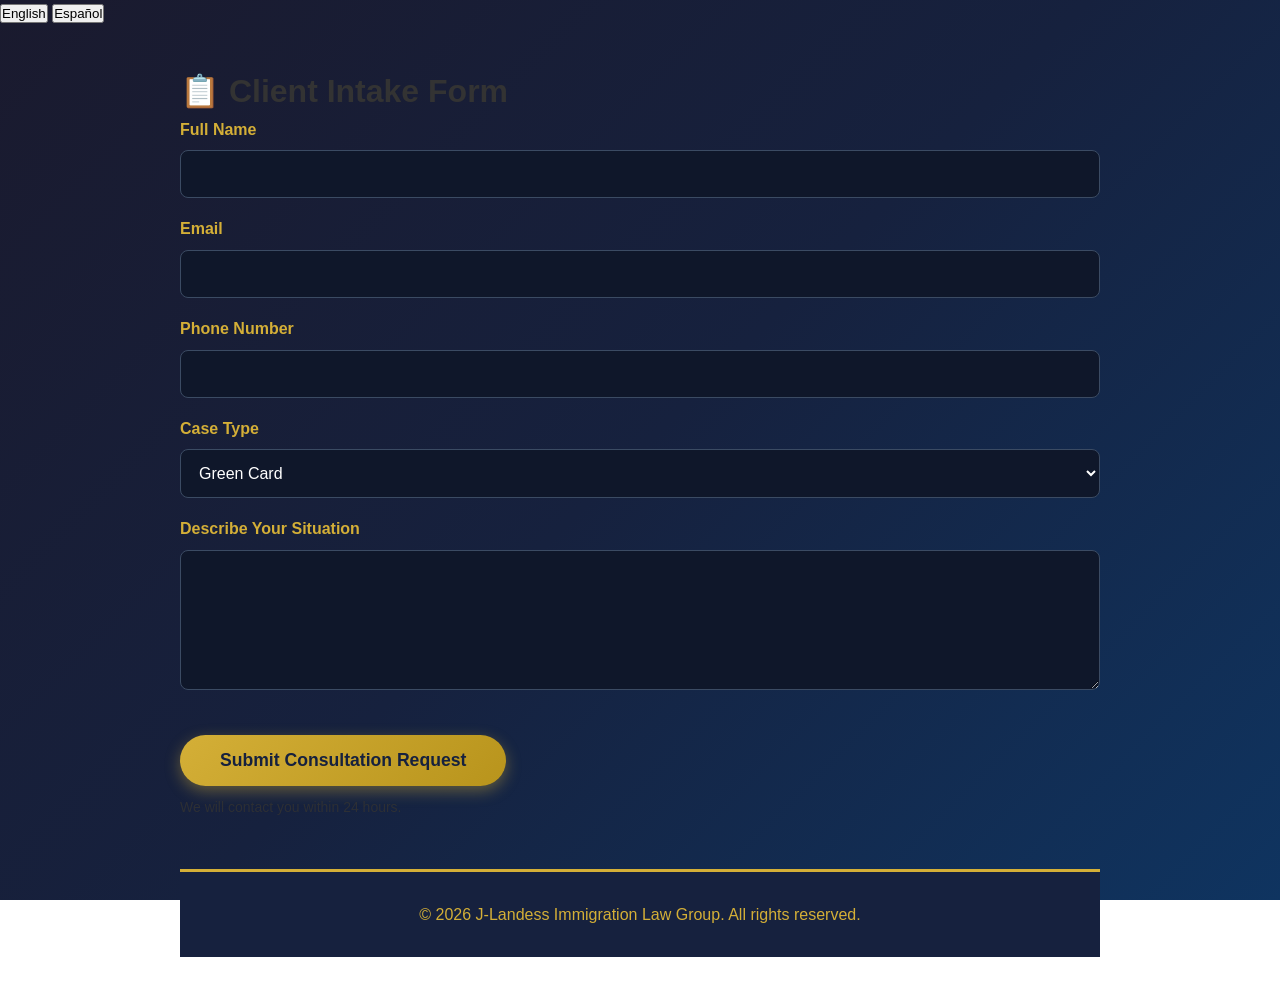
==== commit 1fb77fc5: "changed the form to work with formspree" ====
--- a/intake.html
+++ b/intake.html
@@ -5,7 +5,6 @@
     <meta name="viewport" content="width=device-width, initial-scale=1.0">
     <title>Client Intake - J-Landess Immigration Law</title>
 
-    <!-- SAME CSS AS MAIN PAGE -->
     <link rel="stylesheet" href="styles.css">
 
     <script>
@@ -17,7 +16,8 @@
                 phone: "Phone Number",
                 caseType: "Case Type",
                 details: "Describe Your Situation",
-                submit: "Submit Consultation Request"
+                submit: "Submit Consultation Request",
+                note: "We will contact you within 24 hours."
             },
             es: {
                 formTitle: "📋 Formulario de Cliente",
@@ -26,7 +26,8 @@
                 phone: "Número de Teléfono",
                 caseType: "Tipo de Caso",
                 details: "Describe Tu Situación",
-                submit: "Enviar Solicitud"
+                submit: "Enviar Solicitud",
+                note: "Nos pondremos en contacto con usted dentro de 24 horas."
             }
         };
 
@@ -41,6 +42,7 @@
             document.getElementById('caseTypeLabel').textContent = t.caseType;
             document.getElementById('detailsLabel').textContent = t.details;
             document.getElementById('submitBtn').textContent = t.submit;
+            document.getElementById('formNote').textContent = t.note;
         }
 
         window.addEventListener('DOMContentLoaded', loadLanguage);
@@ -48,7 +50,6 @@
 </head>
 <body>
 
-    <!-- SAME LANGUAGE SELECTOR -->
     <div id="lang-selector">
         <button onclick="localStorage.setItem('preferredLanguage','en'); location.reload()">English</button>
         <button onclick="localStorage.setItem('preferredLanguage','es'); location.reload()">Español</button>
@@ -59,26 +60,26 @@
         <h1 id="formTitle"></h1>
 
         <div class="card">
-            <form>
+            <form action="https://formspree.io/f/meevoldo" method="POST">
 
                 <div class="form-group">
                     <label id="nameLabel" for="name"></label>
-                    <input type="text" id="name" required>
+                    <input type="text" id="name" name="name" required>
                 </div>
 
                 <div class="form-group">
                     <label id="emailLabel" for="email"></label>
-                    <input type="email" id="email" required>
+                    <input type="email" id="email" name="email" required>
                 </div>
 
                 <div class="form-group">
                     <label id="phoneLabel" for="phone"></label>
-                    <input type="tel" id="phone">
+                    <input type="tel" id="phone" name="phone">
                 </div>
 
                 <div class="form-group">
                     <label id="caseTypeLabel" for="caseType"></label>
-                    <select id="caseType">
+                    <select id="caseType" name="caseType">
                         <option>Green Card</option>
                         <option>Spousal Visa</option>
                         <option>Deportation Defense</option>
@@ -89,14 +90,14 @@
 
                 <div class="form-group">
                     <label id="detailsLabel" for="details"></label>
-                    <textarea id="details"></textarea>
+                    <textarea id="details" name="details"></textarea>
                 </div>
+
+                <input type="hidden" name="_subject" value="New Immigration Intake Submission">
 
                 <button type="submit" class="btn" id="submitBtn"></button>
 
-                <p class="form-note">
-                    We will contact you within 24 hours.
-                </p>
+                <p class="form-note" id="formNote"></p>
 
             </form>
         </div>
@@ -108,4 +109,4 @@
     </div>
 
 </body>
-</html>
+</html>
--- a/styles.css
+++ b/styles.css
@@ -233,4 +233,38 @@
     .stats {
         grid-template-columns: 1fr;
     }
-}+}
+
+/* ===== INTAKE FORM STYLES ===== */
+.form-group {
+    margin-bottom: 18px;
+}
+
+label {
+    display: block;
+    margin-bottom: 8px;
+    font-weight: bold;
+    color: #d4af37;
+}
+
+input,
+select,
+textarea {
+    width: 100%;
+    padding: 14px;
+    border: 1px solid #3b4b63;
+    border-radius: 8px;
+    background: #0f172a;
+    color: white;
+    font-size: 16px;
+}
+
+textarea {
+    min-height: 140px;
+}
+
+.form-note {
+    font-size: 14px;
+    opacity: 0.8;
+    margin-top: 10px;
+}
